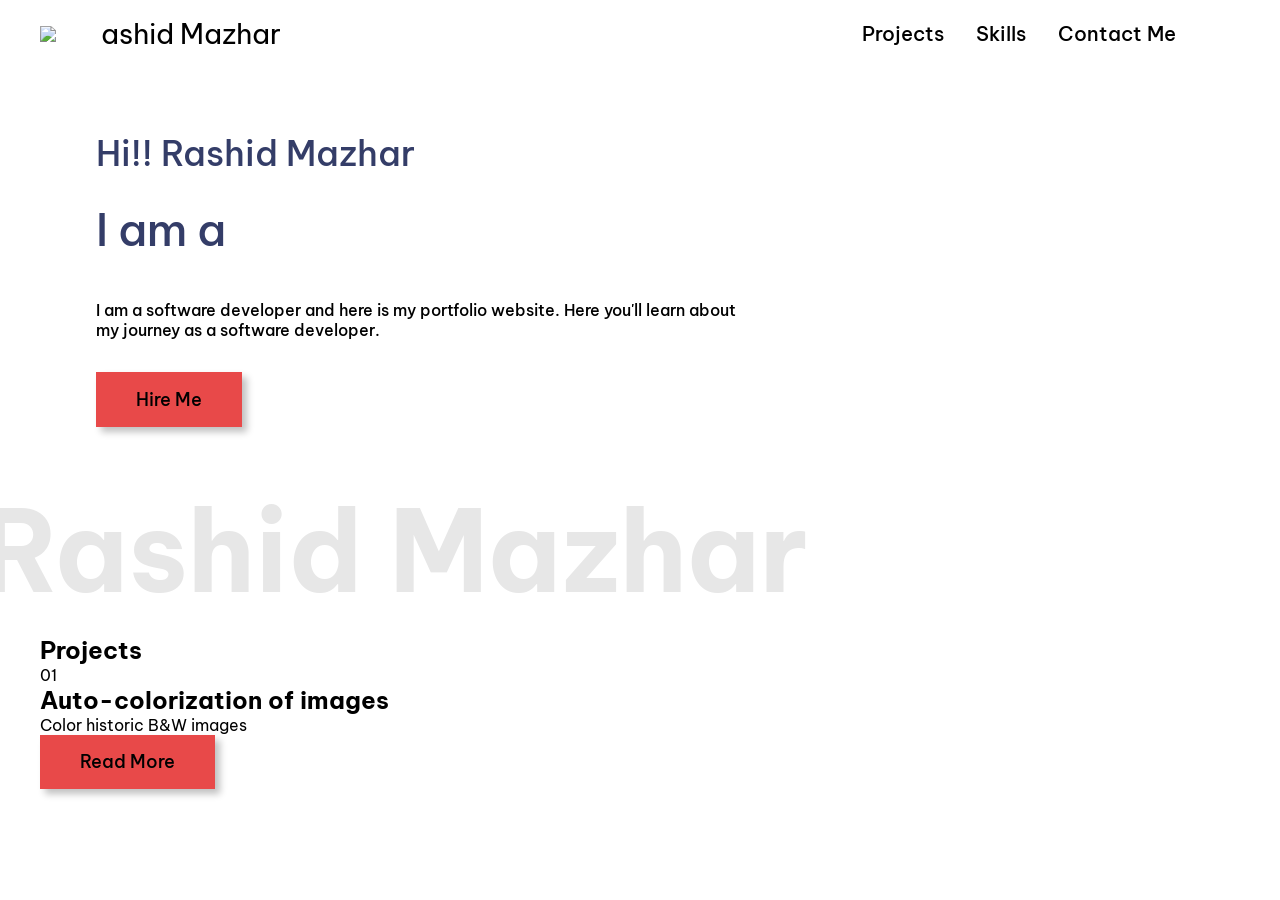
==== powebsite.html @ 31acacf8 "Add files via upload" ====
<!DOCTYPE html>
<html lang="en">

<head>
    <meta charset="UTF-8">
    <meta http-equiv="X-UA-Compatible" content="IE=edge">
    <meta name="viewport" content="width=device-width, initial-scale=1.0">
    <title>Portfolio</title>
    <link rel="stylesheet" href="powebsite.css">
</head>

<body>
    <div id="wrapper">
        <div class="container">

            <div class="navbar">


                <div class="logo-container">
                    <img src="Rimg.jpg" class="logo">

                    <div class="logo-text">ashid Mazhar</div>
                </div>

                <div class="nav-items">
                    <div><a href="#projects">Projects</a></div>
                    <div><a href="#skills">Skills</a></div>
                    <div><a href="#contactme">Contact Me</a></div>
                </div>
            </div>
            <div class="hero-section">
                <div class="hero-section-left">
                    <div class="absolute faded-text">Rashid Mazhar</div>
                    <div class="hero-section-heading">Hi!! Rashid Mazhar</div>
                    <div class="hero-section-heading hero-section-subheading">
                        I am a <span class="role"></span>
                    </div>
                    <div class="hero-section-description">
                        I am a software developer and here is my portfolio website. Here you'll
                        learn about my journey as a software developer.
                    </div>
                    <div class="btn-pink">Hire Me</div>
                </div>
                <div class="hero-section-right">
                    <div class="absolute icons icon-dots">
                        <img src="./images/userasset/dots.png" alt="">
                    </div>
                    <div class="absolute icons icon-cube">
                        <img src="./images/userasset/cube.png" alt="">
                    </div>
                    <div class="absolute icons icon-circle">
                        <img src="./images/userasset/circle.png" alt="">
                    </div>
                    <div class="absolute icons icon-zigzag">
                        <img src="./images/userasset/zigzags.png" alt="">
                    </div>
                    <div class="absolute icons icon-plus">
                        <img src="./images/userasset/plus.png" alt="">
                    </div>
                    <div class="user-image">
                        <img src="./images/userasset/user.jpg" alt="">
                    </div>




                </div>

            </div>
            <div class="project-section">
                <h2 class="page-header">Projects</h2>
                <div class="project-container">
                    <div class="project-card" id="project1">
                        <div class="project-number">01</div>
                        <div class="project-content">
                            <div class="project-skills-container">

                            </div>
                            <h2 class="projectheading">Auto-colorization of images</h2>
                            <div class="project-subheading">Color historic B&W images</div>
                            <div class="btn-grp">
                                <button class="btn-pink btn-project">Read More</button>
                                <a href="">
                                    <i title="GitHubLink" class="fa-brands fa-github icon"></i>
                                </a>
                                <a href="">
                                    <i title="Live Link" class="fa-solid fa-link icon"></i>
                                </a>
                            </div>
                        </div>
                    </div>
                </div>
            </div>

        </div>

    </div>
    <script src="https://cdn.jsdelivr.net/npm/typed.js@2.0.12"></script>
    <script src="https://kit.fontawesome.com/58a810656e.js" crossorigin="anonymous"></script>
    <script>
        var typeData = new Typed(".role", {
            strings: [
                "Full Stack Developer",
                "Web Developer",
                "UI-UX Designer",
                "Backend Developer",
                "Coder",
            ],
            loop: true,
            typeSpeed: 100,
            backSpeed: 80,
            backDelay: 1000,
        });
    </script>
</body>

</html>
---- powebsite.css ----
@import url("https://fonts.googleapis.com/css2?family=Be+Vietnam+Pro:wght@300&display=swap");


*{
    margin:0;
    padding:0;
    box-sizing: border-box;
    scroll-behavior: smooth;
    font-family: "Be Vietnam Pro", sans-serif;
}


:root {
    --bgOrange: #e84949;
}


#wrapper{
    height: 100vh;
    overflow-y: auto;
    overflow-x: hidden;
}

.container{
    width: 1200px;
    margin: 0 auto;
}

.navbar{
    display: flex;
    justify-content: space-between;
    align-items: center;
    padding-top: 1rem;

}

.logo{
    width: 80px;
}

.logo-container{
    display: flex;
    justify-content: baseline;
    align-items: center;
}

.logo-text{
    margin-left: -1.2rem;
    font-size:28px;
}

.nav-items{
    display: flex;
    gap: 2rem;
    padding: 0 4rem;
}

.nav-items div{
    font-size:20px;
    font-weight: 500;
    cursor:pointer;
}

.nav-items div:hover{
    transition: 0.8s;
    font-weight: bold;
}



.nav-items a{
    color:black;
}

a{
    text-decoration: none;
}

.hero-section{
    position: relative;
    display: flex;
    justify-content: center;
    align-items: center;
    gap:5rem;
    margin: 5rem auto;
    padding: 0 1rem;
    padding-bottom: 8rem;
}

.faded-text{
    user-select: none;
    font-size: 7em;
    color: rgb(231,231,231);
    bottom: -16%;
    left: -5%;
    font-weight: bold;
    transition: all 3s;
}

.hero-section-left{
    display: flex;
    flex-direction: column;
    justify-content: center;
    gap: 2rem;
}

.hero-section-heading{
    font-size: 35px;
    color: #343d68;
    font-weight: 500;
}

.role{
    color: #4e45d5;
    font-weight: 800;
}

.hero-section-subheading{
    font-size: 45px;
    line-height: 45px;
}

.hero-section-description{
    margin-top: 1rem;
    width: 70%;
    font-weight: 500;
}

.btn-pink{
    background-color: var(--bgOrange);
    width: fit-content;
    color: black;
    padding: 0.8rem 2.3rem;
    box-shadow: 5px 5px 7px 0px #0000003f;
    font-size: 18px;
    position: relative;
    z-index: 1;
    cursor: pointer;
    font-weight: 500;
    border: solid 3px transparent;
    

}

.btn-pink::before{
    content:"";
    background-color: #fff;
    position: absolute;
    top:0;
    left: 0;
    bottom:0;
    right: 0;
    transform: scaleX(0);
    transform-origin: left;
    transition: all 0.8s;
    z-index: -1;
    

}

.btn-pink:hover::before{
    transform: scaleX(1);
   

}

.btn-pink:hover {
    border: solid 3px var(--bgOrange);
    color: black;
}

.hero-section-right{
    position: relative;
}

.absolute{
    position: absolute;
}

.user-image{
    
    padding: 2.5rem;
    filter: grayscale(1);
    transition: all 1s;
    animation: scaleImage 5s linear infinite;
   

}

.user-image img{
    z-index: -8;
}

.icon-dots{
    transform: translateX();
    z-index: 8;
    bottom: -1rem;
    right: 0;
    animation-name: dotsanimation;
    animation-duration: 5s;
    animation-iteration-count: infinite;
}

@keyframes dotsanimation {
    0%{
        transform: translateY(0px);

    }
    
    50%{
        transform: translateY(-15px);
    }

    100%{
        transform: translateY(0px);
    }
}

.icon-cube{
    transform: rotate();
    z-index: 8;
    animation: cubeanimation 3s infinite ;
    top: -0.8em;
    right: 1em;
} 

@keyframes cubeanimation {
    0%{
        transform: rotateY(0deg) translateY(0px);

    }
    
    50%{
        transform: rotateY(180deg) translateY(-12px);
    }

    100%{
        transform: rotateY(360deg) translateY(0px);
    }


}

.icon-circle{
    left: 0;
    bottom: 0;
    animation: shakeffect 6s linear infinite;
}

@keyframes shakeffect {
    0%{
        left: 0;
        bottom:0;

    }
    
    50%{
        left: 5%;
        bottom: 10%;
    }

    100%{
        left: 0;
        bottom: 0;
    }
}

.icon-zigzag{
    z-index: 8;
    top: 1.5em;
    left: -0.3em;
    animation: zigzaganimation 5s ease-in infinite;
}

@keyframes zigzaganimation {
    0%{
        left: 0;
        bottom:0;

    }
    
    50%{
        left: 5%;
        top:2%;
    }

    100%{
        left: 0;
        bottom: 0;
    }
}


.icon-plus{
    z-index: 8;
    top: -0.8rem;
    left:50%;
    animation: shakeffectplus 5s ease-in infinite;
}

@keyframes shakeffectplus {
    50%{
        top:3%;
        left:48%;
    }
    
}
@keyframes scaleImage {
    0%{
        filter: grayscale(0);
        transform:scale(1);
    }

    50%{
        transform: scale(1.1);
        filter: grayscale(1);
        box-shadow: 3px 3px 10px black;
    }
    
    100%{
        transform:scale(1);
        filter: grayscale(0);
    }

}
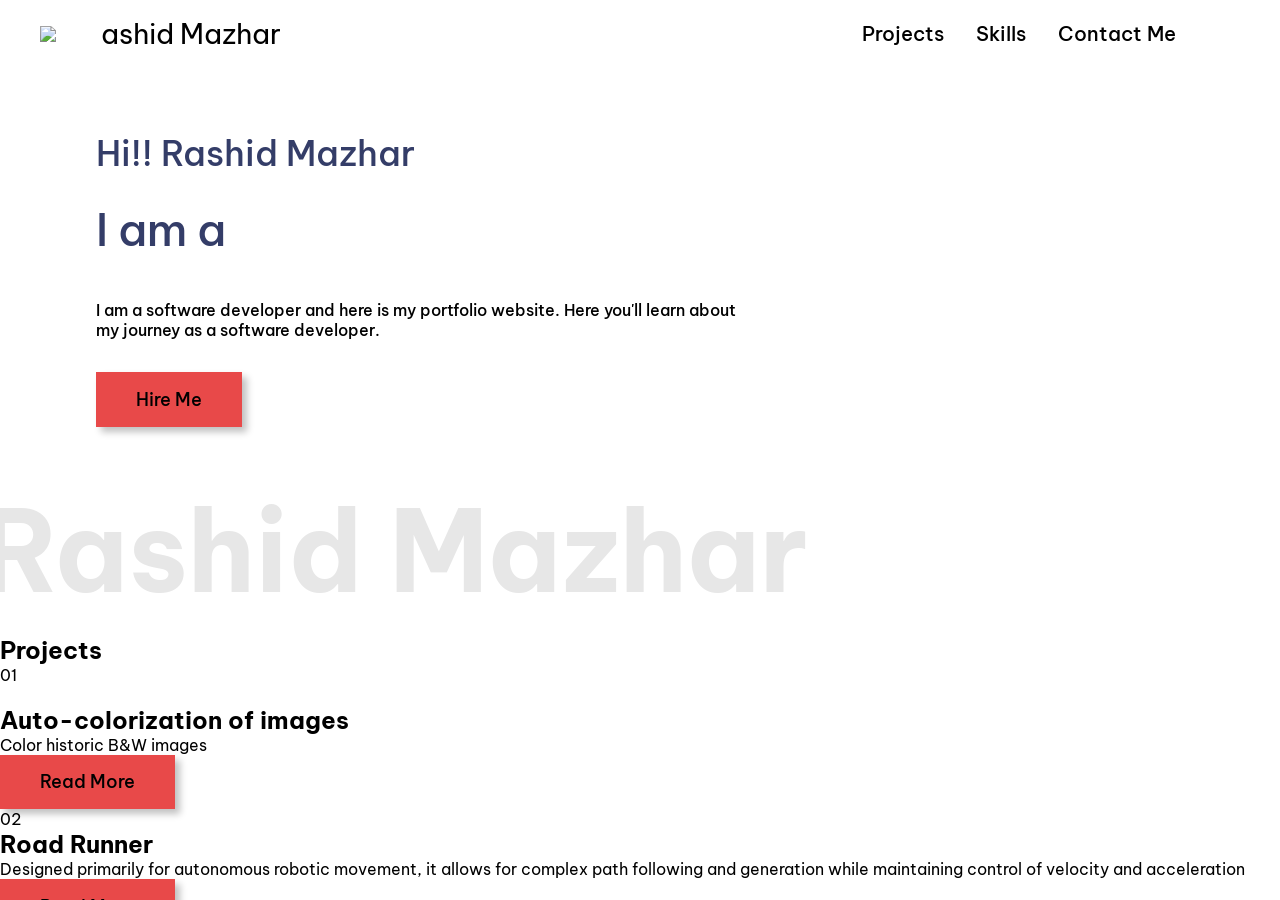
==== commit 3af8e625: "Update powebsite.html" ====
--- a/powebsite.html
+++ b/powebsite.html
@@ -67,34 +67,146 @@
                 </div>
 
             </div>
-            <div class="project-section">
-                <h2 class="page-header">Projects</h2>
-                <div class="project-container">
-                    <div class="project-card" id="project1">
-                        <div class="project-number">01</div>
-                        <div class="project-content">
-                            <div class="project-skills-container">
-
-                            </div>
-                            <h2 class="projectheading">Auto-colorization of images</h2>
-                            <div class="project-subheading">Color historic B&W images</div>
-                            <div class="btn-grp">
-                                <button class="btn-pink btn-project">Read More</button>
-                                <a href="">
-                                    <i title="GitHubLink" class="fa-brands fa-github icon"></i>
-                                </a>
-                                <a href="">
-                                    <i title="Live Link" class="fa-solid fa-link icon"></i>
-                                </a>
-                            </div>
+        </div>
+        <div class="project-section">
+            <h2 class="page-header">Projects</h2>
+            <div class="project-container">
+                <div class="project-card" id="project1">
+                    <div class="project-number">01</div>
+                    <div class="project-content project-content-left">
+                        <div class="project-skills-container">
+                            <img class="project-skill" src="images/thumbnail/python.png" alt="" />
+                            <img class="project-skill" src="images/thumbnail/streamlit.png" alt="" />
+
                         </div>
-                    </div>
-                </div>
-            </div>
-
+                        <h2 class="project-heading">Auto-colorization of images</h2>
+                        <div class="project-subheading">Color historic B&W images</div>
+                        <div class="btn-grp">
+                            <button class="btn-pink btn-project">Read More</button>
+                            <a href="">
+                                <i title="GitHubLink" class="fa-brands fa-github icon"></i>
+                            </a>
+                            <a href="">
+                                <i title="Live Link" class="fa-solid fa-link icon"></i>
+                            </a>
+                        </div>
+                    </div>
+                </div>
+
+                <div class="project-card" id="project2">
+                    <div class="project-number project-number-left">02</div>
+                    <div class="project-content project-content-right">
+                      <div class="project-skill-container">
+                        
+                      </div>
+                      <h2 class="project-heading">Road Runner</h2>
+                      <p class="project-sub-heading">
+                        Designed primarily for autonomous robotic movement, it allows for complex path following and generation while maintaining control of velocity and acceleration
+                      </p>
+                      <div class="btn-group">
+                        <button class="btn-pink btn-project">Read More</button>
+                        <a href="">
+                          <i title="GitHubLink" class="fa-brands fa-github icon"></i>
+                        </a>
+                        <a href="">
+                          <i title="Live Link" class="fa-solid fa-link icon"></i>
+                        </a>
+                      </div>
+                    </div>
+                </div>
+
+
+                    <div class="project-card" id="project3">
+                        <div class="project-number project-number-right">03</div>
+                        <div class="project-content project-content-left">
+                          <div class="project-skill-container">
+                            <img class="project-skill" src="./images/stack/HTML.png" alt="" />
+                            <img class="project-skill" src="./images/stack/CSS.png" alt="" />
+                            <img class="project-skill" src="./images/stack/Javascript.svg" alt="" />
+                            <img class="project-skill" src="./images/stack/NextJsCircle.png" alt="" />
+                            <img class="project-skill" src="./images/stack/Tailwind.png" alt="" />
+                            <img class="project-skill" src="./images/stack/Vercel.svg" alt="" />
+                          </div>
+                
+                          <h2 class="project-heading">Image Gallery</h2>
+                          <p class="project-sub-heading">
+                            Store and view your images by just hovering instead of tapping every image
+                          </p>
+                          <div class="btn-group">
+                            <button class="btn-pink btn-project">Read More</button>
+                            <a href="">
+                              <i title="GitHubLink" class="fa-brands fa-github icon"></i>
+                            </a>
+                            <a href="">
+                              <i title="Live Link" class="fa-solid fa-link icon"></i>
+                            </a>
+                          </div>
+                        </div>
+                      </div>
+            </div>
         </div>
 
+        <div id="skills" class="container skills-container ">
+            <div class="skill-fade-text">Skills</div>
+  
+            <div class="skill-container-left">
+              <h2 class="skill-heading">
+                <span class="caps">M</span>e and
+                <br />
+                MyTech Stack
+              </h2>
+  
+              <div class="skill-subHeading">
+                <p>
+                  Hi Everyone My name is Rashid Mazhar I am a Full Stack Web Developer I
+                  am Currently studying Computer Science Engineering.
+                </p>
+                <p>
+                  Lorem ipsum dolor, sit amet consectetur adipisicing elit. Non
+                  doloremque aspernatur, maiores voluptatum minus laudantium?
+                  Perspiciatis accusamus minima porro dolores necessitatibus, magni
+                  dolorem et qui veniam nulla sequi molestiae maxime.
+                </p>
+                <p>
+                  Lorem ipsum dolor sit amet consectetur adipisicing elit. Quis quidem
+                  quos ullam veritatis voluptates tenetur qui ipsa nulla culpa itaque?
+                </p>
+              </div>
+            </div>
+  
+            <div class="skill-container-right">
+              <img src="./images/userAsset/blob vector.png" class="blob-style" alt="" />
+  
+              <img src="./images/stack/HTML.png" alt="" class="skills-logo" />
+              <img src="./images/stack/CSS.png" alt="" class="skills-logo" />
+              <img src="./images/stack/Javascript.svg" alt="" class="skills-logo" />
+              <img src="./images/stack/React.png" alt="" class="skills-logo" />
+              <img src="./images/stack/NodeJs.svg" alt="" class="skills-logo" />
+              <img src="./images/stack/Next.svg" alt="" class="skills-logo" />
+              <img src="./images/stack/Redux.svg" alt="" class="skills-logo" />
+              <img src="./images/stack/Tailwind.png" alt="" class="skills-logo" />
+              <img src="./images/stack/Bootstrap.svg" alt="" class="skills-logo" />
+              <img src="./images/stack/MaterialUI.svg" alt="" class="skills-logo" />
+              <img src="./images/stack/Express.png" alt="" class="skills-logo" />
+              <img src="./images/stack/Git.svg" alt="" class="skills-logo" />
+              <img src="./images/stack/Github.svg" alt="" class="skills-logo" />
+              <img src="./images/stack/Graphql.svg" alt="" class="skills-logo" />
+              <img src="./images/stack/MongoDB.svg" alt="" class="skills-logo" />
+              <img src="./images/stack/Vercel.svg" alt="" class="skills-logo" />
+              <img src="./images/stack/ChartJs.svg" alt="" class="skills-logo" />
+              <img src="./images/stack/Bash.svg" alt="" class="skills-logo" />
+              <img src="./images/stack/Docker.svg" alt="" class="skills-logo" />
+              <img src="./images/stack/K8s.svg" alt="" class="skills-logo" />
+            </div>
+          
+          
+          
+          </div>
+  
+      </div>
+
     </div>
+
     <script src="https://cdn.jsdelivr.net/npm/typed.js@2.0.12"></script>
     <script src="https://kit.fontawesome.com/58a810656e.js" crossorigin="anonymous"></script>
     <script>
@@ -114,4 +226,4 @@
     </script>
 </body>
 
-</html>+</html>
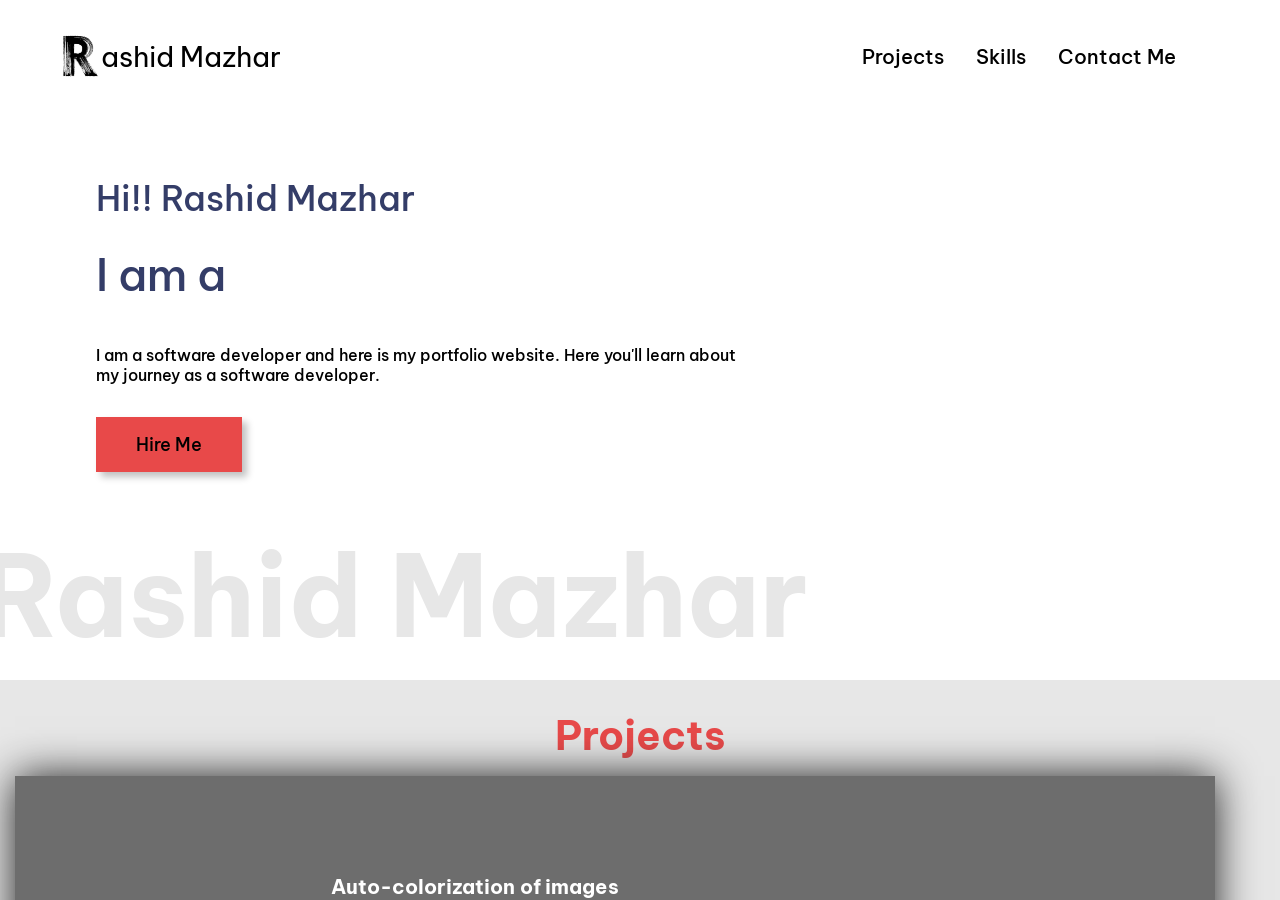
==== commit bcae7aee: "Add files via upload" ====
--- a/powebsite.html
+++ b/powebsite.html
@@ -226,4 +226,4 @@
     </script>
 </body>
 
-</html>
+</html>
--- a/powebsite.css
+++ b/powebsite.css
@@ -1,10 +1,10 @@
 @import url("https://fonts.googleapis.com/css2?family=Be+Vietnam+Pro:wght@300&display=swap");
 
 
-*{
-    margin:0;
-    padding:0;
-    box-sizing: border-box;
+* {
+    margin: 0;
+    padding: 0;
+    
     scroll-behavior: smooth;
     font-family: "Be Vietnam Pro", sans-serif;
 }
@@ -15,18 +15,18 @@
 }
 
 
-#wrapper{
+#wrapper {
     height: 100vh;
     overflow-y: auto;
     overflow-x: hidden;
 }
 
-.container{
+.container {
     width: 1200px;
     margin: 0 auto;
 }
 
-.navbar{
+.navbar {
     display: flex;
     justify-content: space-between;
     align-items: center;
@@ -34,99 +34,100 @@
 
 }
 
-.logo{
+.logo {
     width: 80px;
 }
 
-.logo-container{
+.logo-container {
     display: flex;
     justify-content: baseline;
     align-items: center;
 }
 
-.logo-text{
+.logo-text {
     margin-left: -1.2rem;
-    font-size:28px;
-}
-
-.nav-items{
+    font-size: 28px;
+    user-select: none;
+}
+
+.nav-items {
     display: flex;
     gap: 2rem;
     padding: 0 4rem;
 }
 
-.nav-items div{
-    font-size:20px;
+.nav-items div {
+    font-size: 20px;
     font-weight: 500;
-    cursor:pointer;
-}
-
-.nav-items div:hover{
+    cursor: pointer;
+}
+
+.nav-items div:hover {
     transition: 0.8s;
     font-weight: bold;
 }
 
 
 
-.nav-items a{
-    color:black;
-}
-
-a{
+.nav-items a {
+    color: black;
+}
+
+a {
     text-decoration: none;
 }
 
-.hero-section{
+.hero-section {
     position: relative;
     display: flex;
     justify-content: center;
     align-items: center;
-    gap:5rem;
+    gap: 5rem;
     margin: 5rem auto;
     padding: 0 1rem;
     padding-bottom: 8rem;
 }
 
-.faded-text{
+.faded-text {
     user-select: none;
     font-size: 7em;
-    color: rgb(231,231,231);
+    color: rgb(231, 231, 231);
     bottom: -16%;
     left: -5%;
     font-weight: bold;
     transition: all 3s;
 }
 
-.hero-section-left{
+.hero-section-left {
     display: flex;
     flex-direction: column;
     justify-content: center;
     gap: 2rem;
 }
 
-.hero-section-heading{
+.hero-section-heading {
     font-size: 35px;
     color: #343d68;
     font-weight: 500;
 }
 
-.role{
+.role {
     color: #4e45d5;
     font-weight: 800;
 }
 
-.hero-section-subheading{
+.hero-section-subheading {
     font-size: 45px;
     line-height: 45px;
 }
 
-.hero-section-description{
+.hero-section-description {
     margin-top: 1rem;
     width: 70%;
     font-weight: 500;
 }
 
-.btn-pink{
+.btn-pink {
     background-color: var(--bgOrange);
     width: fit-content;
     color: black;
@@ -138,29 +139,29 @@
     cursor: pointer;
     font-weight: 500;
     border: solid 3px transparent;
-    
-
-}
-
-.btn-pink::before{
-    content:"";
+
+
+}
+
+.btn-pink::before {
+    content: "";
     background-color: #fff;
     position: absolute;
-    top:0;
+    top: 0;
     left: 0;
-    bottom:0;
+    bottom: 0;
     right: 0;
     transform: scaleX(0);
     transform-origin: left;
     transition: all 0.8s;
     z-index: -1;
-    
-
-}
-
-.btn-pink:hover::before{
+
+
+}
+
+.btn-pink:hover::before {
     transform: scaleX(1);
-   
+
 
 }
 
@@ -169,29 +170,29 @@
     color: black;
 }
 
-.hero-section-right{
+.hero-section-right {
     position: relative;
 }
 
-.absolute{
-    position: absolute;
-}
-
-.user-image{
-    
+.absolute {
+    position: absolute;
+}
+
+.user-image {
+
     padding: 2.5rem;
     filter: grayscale(1);
     transition: all 1s;
     animation: scaleImage 5s linear infinite;
-   
-
-}
-
-.user-image img{
+
+
+}
+
+.user-image img {
     z-index: -8;
 }
 
-.icon-dots{
+.icon-dots {
     transform: translateX();
     z-index: 8;
     bottom: -1rem;
@@ -202,70 +203,70 @@
 }
 
 @keyframes dotsanimation {
-    0%{
+    0% {
         transform: translateY(0px);
 
     }
-    
-    50%{
+
+    50% {
         transform: translateY(-15px);
     }
 
-    100%{
+    100% {
         transform: translateY(0px);
     }
 }
 
-.icon-cube{
+.icon-cube {
     transform: rotate();
     z-index: 8;
-    animation: cubeanimation 3s infinite ;
+    animation: cubeanimation 3s infinite;
     top: -0.8em;
     right: 1em;
-} 
+}
 
 @keyframes cubeanimation {
-    0%{
+    0% {
         transform: rotateY(0deg) translateY(0px);
 
     }
-    
-    50%{
+
+    50% {
         transform: rotateY(180deg) translateY(-12px);
     }
 
-    100%{
+    100% {
         transform: rotateY(360deg) translateY(0px);
     }
 
 
 }
 
-.icon-circle{
+.icon-circle {
     left: 0;
     bottom: 0;
     animation: shakeffect 6s linear infinite;
 }
 
 @keyframes shakeffect {
-    0%{
+    0% {
         left: 0;
-        bottom:0;
-
-    }
-    
-    50%{
+        bottom: 0;
+
+    }
+
+    50% {
         left: 5%;
         bottom: 10%;
     }
 
-    100%{
+    100% {
         left: 0;
         bottom: 0;
     }
 }
 
-.icon-zigzag{
+.icon-zigzag {
     z-index: 8;
     top: 1.5em;
     left: -0.3em;
@@ -273,55 +274,376 @@
 }
 
 @keyframes zigzaganimation {
-    0%{
-        left: 0;
-        bottom:0;
-
-    }
-    
-    50%{
-        left: 5%;
-        top:2%;
-    }
-
-    100%{
+    0% {
         left: 0;
         bottom: 0;
-    }
-}
-
-
-.icon-plus{
+
+    }
+
+    50% {
+        left: 5%;
+        top: 2%;
+    }
+
+    100% {
+        left: 0;
+        bottom: 0;
+    }
+}
+
+
+.icon-plus {
     z-index: 8;
     top: -0.8rem;
-    left:50%;
+    left: 50%;
     animation: shakeffectplus 5s ease-in infinite;
 }
 
 @keyframes shakeffectplus {
-    50%{
-        top:3%;
-        left:48%;
-    }
-    
-}
+    50% {
+        top: 3%;
+        left: 48%;
+    }
+
+}
+
 @keyframes scaleImage {
-    0%{
+    0% {
         filter: grayscale(0);
-        transform:scale(1);
-    }
-
-    50%{
+        transform: scale(1);
+    }
+
+    50% {
         transform: scale(1.1);
         filter: grayscale(1);
         box-shadow: 3px 3px 10px black;
     }
-    
-    100%{
-        transform:scale(1);
+
+    100% {
+        transform: scale(1);
         filter: grayscale(0);
     }
 
 }
 
 
+.project-section {
+    background-color: rgb(231, 231, 231);
+    margin-top: 4rem;
+}
+
+.page-header {
+    color: var(--bgOrange);
+    font-size: 90px;
+    text-align: center;
+    padding-top: 30px;
+}
+
+.project-container {
+    max-width: 1200px;
+    margin: 0 auto;
+    padding: 3rem 0;
+
+    display: flex;
+    flex-direction: column;
+    gap: 120px;
+}
+
+.project-card {
+    width: 90%;
+    height: 550px;
+    background-image: url(./images/projects/Project1.png);
+    background-size: cover;
+    /* background-repeat: no-repeat; */
+    position: relative;
+    box-shadow: 0px 0px 40px #1f1f1f;
+}
+
+.project-card::after {
+    content: "";
+    position: absolute;
+    top: 0;
+    left: 0;
+    right: 0;
+    bottom: 0;
+    background-color: #1f1f1f9a;
+    z-index: 0;
+    /* transform: scaleX(1); */
+}
+
+.project-card::before {
+    content: "";
+    position: absolute;
+    top: 0;
+    left: 0;
+    right: 0;
+    bottom: 0;
+    background: linear-gradient(45deg, #343d68, #343d68be, #343d687c);
+    transform: scaleX(0);
+    transform-origin: left;
+    transition: all 0.4s;
+    z-index: 1;
+}
+
+.project-card:hover::before {
+    transform: scaleX(1);
+}
+
+.project-number {
+    position: absolute;
+    font-size: 200px;
+    font-weight: 600;
+    color: white;
+    z-index: 10;
+    /* display:none; */
+    opacity: 0;
+}
+
+.project-card:hover .project-number {
+    /* display:block; */
+    opacity: 1;
+}
+
+.project-number-right {
+    right: -40px;
+    top: -45px;
+}
+
+.project-number-left {
+    left: -40px;
+    top: -45px;
+}
+
+.project-content {
+    position: absolute;
+    display: flex;
+    flex-direction: column;
+    color: white;
+    padding: 2em;
+    bottom: 20%;
+    z-index: 5;
+    gap: 1em;
+    transition: all 0.4s;
+}
+
+
+.project-content-left {
+    left: 10%;
+}
+
+.project-content-right {
+    right: 10%;
+}
+
+.project-skills-container {
+    width: 60%;
+    display: flex;
+    gap: 10px;
+    flex-wrap: wrap;
+
+}
+
+.project-skill {
+    width: 40px;
+}
+
+.project-heading {
+    font-size: 50px;
+    font-weight: bold;
+    line-height: 3rem;
+}
+
+.project-subHeading {
+    width: 70%;
+    font-size: 16px;
+    font-style: italic;
+}
+
+.btn-grp {
+    display: flex;
+    gap: 0.9rem;
+    align-items: center;
+}
+
+.btn-project:hover {
+    border: none;
+}
+
+.icon {
+    cursor: pointer;
+    color: white;
+    font-size: 35px;
+    transition: all 0.4s;
+}
+
+.icon:hover {
+    color: var(--bgOrange);
+}
+
+.project-card:hover .project-content {
+    transform: scale(1.1);
+}
+
+#project1 {
+    background-image: url(./images/projects/Project1.png);
+}
+
+#project2 {
+    margin-left: 120px;
+    background-image: url(./images/projects/Project2.jpg);
+}
+
+#project3 {
+    background-image: url(./images/projects/Project3.png);
+}
+
+
+@media (max-width:1300px) {
+    .page-header {
+        padding-top: 30px;
+        color: var(--bgOrange);
+        text-align: center;
+        font-size: 40px;
+    }
+
+    .project-container {
+        padding: 5px;
+        margin: 10px;
+        gap: 60px;
+    }
+
+    .project-card {
+        width: 100%;
+        height: 300px;
+    }
+
+    .project-card {
+        background-size: cover;
+        background-position: center;
+    }
+
+    .project-content {
+        scale: 0.5;
+        bottom: 0;
+        left: 0;
+        right: 0;
+        top: 0;
+    }
+
+    .project-content-left {
+        left: 0;
+    }
+
+    .project-heading {
+        font-size: 40px;
+        width: 100%;
+    }
+
+    .project-sub-heading {
+        width: 100%;
+    }
+
+    #project2 {
+        margin-left: 0;
+    }
+
+    #project4 {
+        margin-left: 0;
+    }
+
+    .project-skill-container {
+        width: 100%;
+    }
+
+    .project-skill {
+        width: 35px;
+    }
+
+    .project-card:hover .project-number {
+        display: none;
+    }
+
+    .project-card:hover .project-content {
+        scale: 0.55;
+    }
+}
+
+.skills-container {
+    position: relative;
+    display: flex;
+    padding: 5rem;
+    margin: 10rem auto;
+    gap: 30px;
+}
+
+.skill-container-left {
+    width: 50%;
+    display: flex;
+    flex-direction: column;
+}
+
+.skill-container-right {
+    display: flex;
+    flex-wrap: wrap;
+    width: 50%;
+    position: relative;
+    gap: 2rem;
+    justify-content: center;
+}
+
+.skill-fade-text {
+    position: absolute;
+    font-size: 15em;
+    font-style: bold;
+    color: rgb(231, 231, 231);
+    bottom: -34.5%;
+    right: -25%;
+    user-select: none;
+    overflow-y: hidden;
+}
+
+.blob-style {
+    position: absolute;
+    top: 50%;
+    left: 50%;
+    z-index: -5;
+    transform: translate(-50%, -50%);
+    animation: blobAnimate 3s linear infinite;
+}
+
+@keyframes blobAnimate {
+    50% {
+        top: 54%;
+        left: 46%;
+    }
+}
+
+.skills-logo {
+    width: 90px;
+    transition: all 0.5s;
+}
+
+.skills-logo:hover {
+    transform: scale(1.2);
+}
+
+.skill-heading {
+    font-size: 50px;
+    font-style: bold;
+    color: var(--bgOrange);
+    line-height: 50px;
+}
+
+.caps {
+    font-size: 90px;
+}
+
+.skill-subHeading {
+    margin-top: 1rem;
+    width: 85%;
+    text-align: justify;
+}
+
+.skill-subHeading p {
+    margin: 15px 0;
+}
